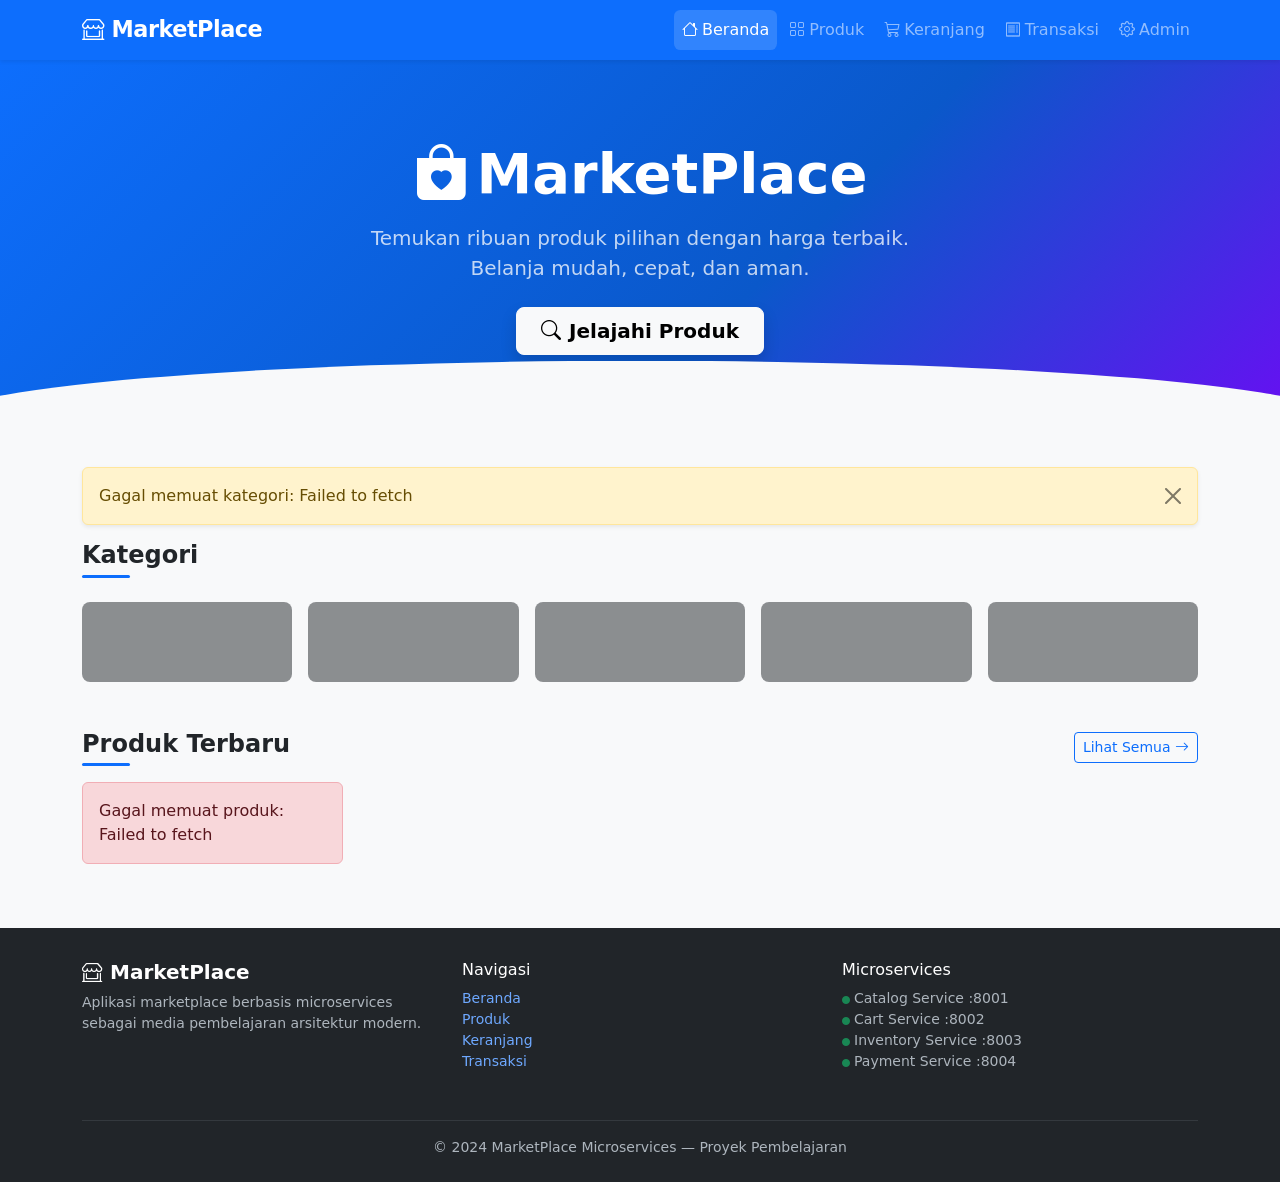
==== frontend/index.html @ 45de5c60 "Initial commit: MarketPlace Microservices" ====
<!DOCTYPE html>
<html lang="id">
<head>
  <meta charset="UTF-8">
  <meta name="viewport" content="width=device-width, initial-scale=1.0">
  <title>MarketPlace – Beranda</title>
  <link rel="stylesheet" href="https://cdn.jsdelivr.net/npm/bootstrap@5.3.2/dist/css/bootstrap.min.css">
  <link rel="stylesheet" href="https://cdn.jsdelivr.net/npm/bootstrap-icons@1.11.3/font/bootstrap-icons.min.css">
  <link rel="stylesheet" href="css/style.css">
</head>
<body>

<!-- ── Navbar ───────────────────────────────────────────────────── -->
<nav class="navbar navbar-expand-lg navbar-dark bg-primary sticky-top shadow-sm">
  <div class="container">
    <a class="navbar-brand" href="index.html"><i class="bi bi-shop-window me-2"></i>MarketPlace</a>
    <button class="navbar-toggler" type="button" data-bs-toggle="collapse" data-bs-target="#nav">
      <span class="navbar-toggler-icon"></span>
    </button>
    <div class="collapse navbar-collapse" id="nav">
      <ul class="navbar-nav ms-auto gap-1">
        <li class="nav-item"><a class="nav-link" href="index.html"><i class="bi bi-house me-1"></i>Beranda</a></li>
        <li class="nav-item"><a class="nav-link" href="products.html"><i class="bi bi-grid me-1"></i>Produk</a></li>
        <li class="nav-item">
          <a class="nav-link" href="cart.html">
            <i class="bi bi-cart3 me-1"></i>Keranjang
            <span class="cart-badge" style="display:none">0</span>
          </a>
        </li>
        <li class="nav-item"><a class="nav-link" href="transactions.html"><i class="bi bi-receipt me-1"></i>Transaksi</a></li>
        <li class="nav-item"><a class="nav-link" href="admin.html"><i class="bi bi-gear me-1"></i>Admin</a></li>
      </ul>
    </div>
  </div>
</nav>

<!-- ── Hero ─────────────────────────────────────────────────────── -->
<section class="hero-section">
  <div class="container text-center">
    <h1 class="display-4 fw-bold mb-3"><i class="bi bi-bag-heart-fill me-2"></i>MarketPlace</h1>
    <p class="lead mb-4 opacity-75">Temukan ribuan produk pilihan dengan harga terbaik.<br>Belanja mudah, cepat, dan aman.</p>
    <a href="products.html" class="btn btn-light btn-lg fw-semibold px-4 shadow">
      <i class="bi bi-search me-2"></i>Jelajahi Produk
    </a>
  </div>
</section>

<main class="py-5">
  <div class="container">

    <!-- Alert container -->
    <div id="alert-container"></div>

    <!-- ── Kategori ─────────────────────────────────────────────── -->
    <section class="mb-5">
      <h2 class="section-title">Kategori</h2>
      <div id="categories-row" class="row row-cols-2 row-cols-sm-3 row-cols-md-5 g-3">
        <div class="col"><div class="placeholder-glow"><div class="placeholder rounded-3" style="height:80px;width:100%"></div></div></div>
        <div class="col"><div class="placeholder-glow"><div class="placeholder rounded-3" style="height:80px;width:100%"></div></div></div>
        <div class="col"><div class="placeholder-glow"><div class="placeholder rounded-3" style="height:80px;width:100%"></div></div></div>
        <div class="col"><div class="placeholder-glow"><div class="placeholder rounded-3" style="height:80px;width:100%"></div></div></div>
        <div class="col"><div class="placeholder-glow"><div class="placeholder rounded-3" style="height:80px;width:100%"></div></div></div>
      </div>
    </section>

    <!-- ── Produk Terbaru ────────────────────────────────────────── -->
    <section>
      <div class="d-flex justify-content-between align-items-center mb-3">
        <h2 class="section-title mb-0">Produk Terbaru</h2>
        <a href="products.html" class="btn btn-outline-primary btn-sm">Lihat Semua <i class="bi bi-arrow-right"></i></a>
      </div>
      <div id="products-row" class="row row-cols-2 row-cols-md-3 row-cols-lg-4 g-4"></div>
    </section>

  </div>
</main>

<!-- ── Footer ────────────────────────────────────────────────────── -->
<footer>
  <div class="container">
    <div class="row">
      <div class="col-md-4 mb-3">
        <h5 class="text-white fw-bold"><i class="bi bi-shop-window me-2"></i>MarketPlace</h5>
        <p class="small">Aplikasi marketplace berbasis microservices sebagai media pembelajaran arsitektur modern.</p>
      </div>
      <div class="col-md-4 mb-3">
        <h6 class="text-white">Navigasi</h6>
        <ul class="list-unstyled small">
          <li><a href="index.html">Beranda</a></li>
          <li><a href="products.html">Produk</a></li>
          <li><a href="cart.html">Keranjang</a></li>
          <li><a href="transactions.html">Transaksi</a></li>
        </ul>
      </div>
      <div class="col-md-4 mb-3">
        <h6 class="text-white">Microservices</h6>
        <ul class="list-unstyled small">
          <li><i class="bi bi-circle-fill text-success me-1" style="font-size:.5rem"></i>Catalog Service :8001</li>
          <li><i class="bi bi-circle-fill text-success me-1" style="font-size:.5rem"></i>Cart Service :8002</li>
          <li><i class="bi bi-circle-fill text-success me-1" style="font-size:.5rem"></i>Inventory Service :8003</li>
          <li><i class="bi bi-circle-fill text-success me-1" style="font-size:.5rem"></i>Payment Service :8004</li>
        </ul>
      </div>
    </div>
    <hr class="border-secondary">
    <p class="text-center small mb-0">&copy; 2024 MarketPlace Microservices &mdash; Proyek Pembelajaran</p>
  </div>
</footer>

<script src="https://cdn.jsdelivr.net/npm/bootstrap@5.3.2/dist/js/bootstrap.bundle.min.js"></script>
<script src="js/config.js"></script>
<script>
'use strict';

const CATEGORY_ICONS = {
  'Elektronik':         'bi-cpu',
  'Fashion':            'bi-bag',
  'Makanan & Minuman':  'bi-cup-hot',
  'Olahraga':           'bi-trophy',
  'Buku & Alat Tulis':  'bi-book',
};
const CATEGORY_COLORS = ['primary','success','warning','danger','info'];

async function loadCategories() {
  try {
    const data = await apiCall(`${API.CATALOG}/categories`);
    const row  = document.getElementById('categories-row');
    row.innerHTML = '';
    data.data.forEach((cat, i) => {
      const icon  = CATEGORY_ICONS[cat.nama_kategori] || 'bi-tag';
      const color = CATEGORY_COLORS[i % CATEGORY_COLORS.length];
      row.insertAdjacentHTML('beforeend', `
        <div class="col">
          <a href="products.html?category=${cat.id_kategori}"
             class="card text-center text-decoration-none border-0 shadow-sm h-100 p-3 category-hover">
            <div class="fs-2 text-${color} mb-2"><i class="${icon}"></i></div>
            <div class="small fw-semibold text-dark">${cat.nama_kategori}</div>
            <div class="text-muted" style="font-size:.72rem">${cat.jumlah_produk} produk</div>
          </a>
        </div>`);
    });
  } catch (e) {
    showAlert('Gagal memuat kategori: ' + e.message, 'warning');
  }
}

async function loadLatestProducts() {
  const row = document.getElementById('products-row');
  showLoading('products-row', 'Memuat produk terbaru...');
  try {
    const data = await apiCall(`${API.CATALOG}/products`);
    const products = data.data.slice(0, 8);
    row.innerHTML = '';
    if (!products.length) {
      row.innerHTML = '<div class="col-12 text-center text-muted py-4">Belum ada produk.</div>';
      return;
    }
    products.forEach(p => {
      row.insertAdjacentHTML('beforeend', buildProductCard(p));
    });
    // Attach add-to-cart handlers
    row.querySelectorAll('.btn-add-cart').forEach(btn => {
      btn.addEventListener('click', () => addToCart(btn.dataset));
    });
  } catch (e) {
    row.innerHTML = `<div class="col-12"><div class="alert alert-danger">Gagal memuat produk: ${e.message}</div></div>`;
  }
}

function buildProductCard(p) {
  const img = p.gambar || `https://via.placeholder.com/400x300?text=${encodeURIComponent(p.nama_produk)}`;
  return `
    <div class="col">
      <div class="card product-card">
        <a href="product-detail.html?id=${p.id_produk}">
          <img src="${img}" class="card-img-top" alt="${p.nama_produk}"
               onerror="this.src='https://via.placeholder.com/400x300?text=No+Image'">
        </a>
        <div class="card-body d-flex flex-column p-3">
          <span class="badge bg-secondary category-badge mb-1">${p.nama_kategori || ''}</span>
          <h6 class="card-title flex-grow-1">
            <a href="product-detail.html?id=${p.id_produk}" class="text-decoration-none text-dark">${p.nama_produk}</a>
          </h6>
          <div class="price-tag mb-2">${formatCurrency(p.harga)}</div>
          <div class="d-flex gap-2">
            <a href="product-detail.html?id=${p.id_produk}" class="btn btn-outline-primary btn-sm flex-grow-1">Detail</a>
            <button class="btn btn-primary btn-sm btn-add-cart"
              data-id="${p.id_produk}" data-nama="${p.nama_produk}"
              data-harga="${p.harga}" data-gambar="${img}">
              <i class="bi bi-cart-plus"></i>
            </button>
          </div>
        </div>
      </div>
    </div>`;
}

async function addToCart(dataset) {
  try {
    await apiCall(`${API.CART}/cart/add`, {
      method: 'POST',
      body: JSON.stringify({
        user_id: USER_ID,
        id_produk: dataset.id,
        nama_produk: dataset.nama,
        harga: dataset.harga,
        jumlah: 1,
        gambar: dataset.gambar,
      }),
    });
    showAlert(`<i class="bi bi-check-circle me-1"></i><strong>${dataset.nama}</strong> ditambahkan ke keranjang!`, 'success');
    refreshCartBadge();
  } catch (e) {
    showAlert('Gagal menambahkan ke keranjang: ' + e.message, 'danger');
  }
}

loadCategories();
loadLatestProducts();
</script>
</body>
</html>
---- frontend/css/style.css ----
/* ─────────────────────────────────────────────────────────────────
   MarketPlace – Custom Styles (Bootstrap 5 overrides + extras)
   ───────────────────────────────────────────────────────────────── */

:root {
  --mp-primary:   #0d6efd;
  --mp-secondary: #6c757d;
  --mp-success:   #198754;
  --mp-danger:    #dc3545;
  --mp-bg:        #f8f9fa;
  --mp-card-shadow: 0 2px 12px rgba(0,0,0,.08);
  --mp-radius: .75rem;
}

/* ── Body ──────────────────────────────────────────────────────── */
body {
  background-color: var(--mp-bg);
  font-family: 'Segoe UI', system-ui, -apple-system, sans-serif;
  min-height: 100vh;
  display: flex;
  flex-direction: column;
}

main { flex: 1; }

/* ── Navbar ────────────────────────────────────────────────────── */
.navbar-brand {
  font-size: 1.4rem;
  font-weight: 700;
  letter-spacing: -.5px;
}

.navbar .nav-link {
  font-weight: 500;
  padding: .5rem .9rem;
  border-radius: .4rem;
  transition: background .2s;
}
.navbar .nav-link:hover,
.navbar .nav-link.active {
  background: rgba(255,255,255,.15);
}

/* ── Cart Badge ────────────────────────────────────────────────── */
.cart-badge {
  font-size: .65rem;
  min-width: 1.1rem;
  height: 1.1rem;
  display: inline-flex;
  align-items: center;
  justify-content: center;
  padding: 0 .25rem;
  border-radius: 50rem;
  background: #dc3545;
  color: #fff;
  vertical-align: super;
  margin-left: 2px;
}

/* ── Hero Section ──────────────────────────────────────────────── */
.hero-section {
  background: linear-gradient(135deg, #0d6efd 0%, #0a58ca 60%, #6610f2 100%);
  color: #fff;
  padding: 5rem 0 4rem;
  position: relative;
  overflow: hidden;
}
.hero-section::after {
  content: '';
  position: absolute;
  bottom: -2px;
  left: 0; right: 0;
  height: 60px;
  background: var(--mp-bg);
  clip-path: ellipse(55% 100% at 50% 100%);
}

/* ── Product Card ──────────────────────────────────────────────── */
.product-card {
  border: none;
  border-radius: var(--mp-radius);
  box-shadow: var(--mp-card-shadow);
  transition: transform .2s, box-shadow .2s;
  overflow: hidden;
  height: 100%;
  will-change: transform;
  backface-visibility: hidden;
}
.product-card:hover {
  transform: translateY(-4px);
  box-shadow: 0 8px 24px rgba(0,0,0,.12);
}
.product-card .card-img-top {
  height: 200px;
  object-fit: cover;
  background: #e9ecef;
}
.product-card .card-title {
  font-size: .95rem;
  font-weight: 600;
  display: -webkit-box;
  -webkit-line-clamp: 2;
  -webkit-box-orient: vertical;
  overflow: hidden;
}
.product-card .price-tag {
  font-size: 1.1rem;
  font-weight: 700;
  color: var(--mp-primary);
}
.product-card .category-badge {
  font-size: .7rem;
}

/* ── Category Filter Pills ─────────────────────────────────────── */
.category-pill {
  border-radius: 50rem;
  padding: .4rem 1rem;
  font-size: .85rem;
  font-weight: 500;
  cursor: pointer;
  transition: all .2s;
  border: 2px solid transparent;
}
.category-pill.active {
  background: var(--mp-primary);
  color: #fff;
  border-color: var(--mp-primary);
}
.category-pill:not(.active) {
  background: #fff;
  color: var(--mp-secondary);
  border-color: #dee2e6;
}
.category-pill:not(.active):hover {
  border-color: var(--mp-primary);
  color: var(--mp-primary);
}

/* ── Cart Table ────────────────────────────────────────────────── */
.cart-item-img {
  width: 70px;
  height: 70px;
  object-fit: cover;
  border-radius: .5rem;
}

/* ── Checkout Summary ──────────────────────────────────────────── */
.order-summary-card {
  border: none;
  border-radius: var(--mp-radius);
  box-shadow: var(--mp-card-shadow);
  position: sticky;
  top: 80px;
}

/* ── Transaction Cards ─────────────────────────────────────────── */
.transaction-card {
  border: none;
  border-radius: var(--mp-radius);
  box-shadow: var(--mp-card-shadow);
  transition: box-shadow .2s;
  cursor: pointer;
}
.transaction-card:hover {
  box-shadow: 0 6px 20px rgba(0,0,0,.12);
}

/* ── Status Badges ─────────────────────────────────────────────── */
.badge-PAID     { background-color: #198754; }
.badge-PENDING  { background-color: #ffc107; color: #333; }
.badge-FAILED   { background-color: #dc3545; }
.badge-CANCELLED{ background-color: #6c757d; }

/* ── Quantity Controls ─────────────────────────────────────────── */
.qty-btn {
  width: 32px;
  height: 32px;
  padding: 0;
  display: inline-flex;
  align-items: center;
  justify-content: center;
  border-radius: .375rem;
  font-size: 1rem;
  line-height: 1;
}
.qty-input {
  width: 50px;
  text-align: center;
  border-radius: .375rem;
}

/* ── Stock Badge ───────────────────────────────────────────────── */
.stock-ok     { color: var(--mp-success); font-weight: 600; }
.stock-low    { color: #fd7e14; font-weight: 600; }
.stock-empty  { color: var(--mp-danger);  font-weight: 600; }

/* ── Service Down Banner ───────────────────────────────────────── */
.service-down-banner {
  background: linear-gradient(135deg, #dc3545, #b02a37);
  color: #fff;
  border-radius: var(--mp-radius);
  padding: 1.5rem;
  text-align: center;
}

/* ── Footer ────────────────────────────────────────────────────── */
footer {
  background: #212529;
  color: #adb5bd;
  padding: 2rem 0 1.5rem;
  margin-top: auto;
}
footer a { color: #6ea8fe; text-decoration: none; }
footer a:hover { color: #fff; }

/* ── Utilities ─────────────────────────────────────────────────── */
.text-price { color: var(--mp-primary); font-weight: 700; }
.cursor-pointer { cursor: pointer; }
.section-title {
  font-size: 1.5rem;
  font-weight: 700;
  margin-bottom: 1.5rem;
  position: relative;
  padding-bottom: .5rem;
}
.section-title::after {
  content: '';
  position: absolute;
  left: 0; bottom: 0;
  width: 3rem;
  height: 3px;
  background: var(--mp-primary);
  border-radius: 2px;
}

/* ── Search Box ────────────────────────────────────────────────── */
.search-wrapper {
  position: relative;
}
.search-wrapper .bi-search {
  position: absolute;
  left: .9rem;
  top: 50%;
  transform: translateY(-50%);
  color: var(--mp-secondary);
}
.search-wrapper input {
  padding-left: 2.4rem;
}

/* ── Responsive tweaks ─────────────────────────────────────────── */
@media (max-width: 576px) {
  .hero-section { padding: 3rem 0 2.5rem; }
  .product-card .card-img-top { height: 160px; }
}
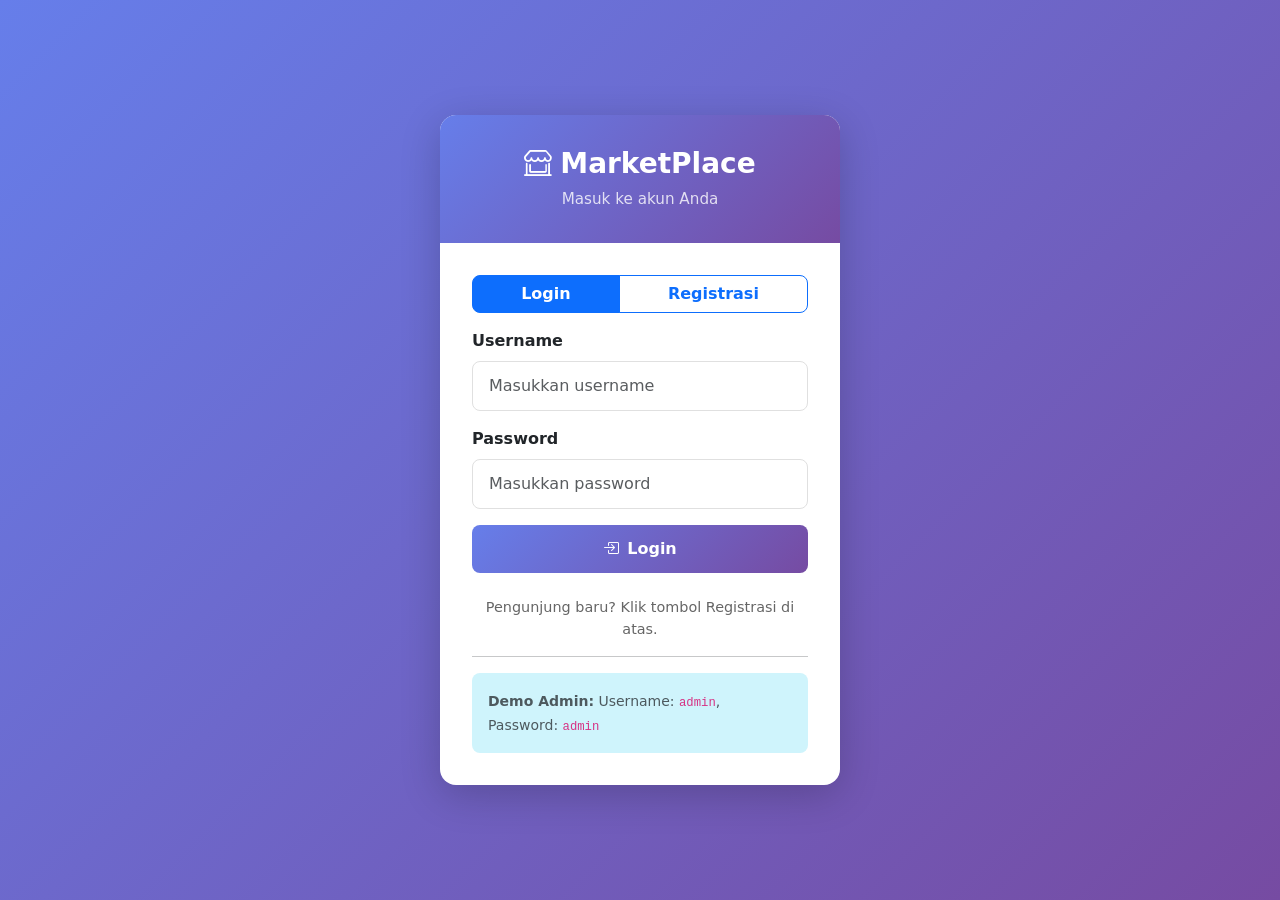
==== commit ac9f3276: "update inventory service" ====
--- a/frontend/index.html
+++ b/frontend/index.html
@@ -27,9 +27,9 @@
             <span class="cart-badge" style="display:none">0</span>
           </a>
         </li>
-        <li class="nav-item"><a class="nav-link" href="transactions.html"><i class="bi bi-receipt me-1"></i>Transaksi</a></li>
-        <li class="nav-item"><a class="nav-link" href="admin.html"><i class="bi bi-gear me-1"></i>Admin</a></li>
+        <li class="nav-item" id="admin-menu"><a class="nav-link" href="admin.html"><i class="bi bi-gear me-1"></i>Admin</a></li>
       </ul>
+      <div class="ms-3 d-flex justify-content-end" id="user-info-container"></div>
     </div>
   </div>
 </nav>
@@ -89,7 +89,6 @@
           <li><a href="index.html">Beranda</a></li>
           <li><a href="products.html">Produk</a></li>
           <li><a href="cart.html">Keranjang</a></li>
-          <li><a href="transactions.html">Transaksi</a></li>
         </ul>
       </div>
       <div class="col-md-4 mb-3">
@@ -108,7 +107,8 @@
 </footer>
 
 <script src="https://cdn.jsdelivr.net/npm/bootstrap@5.3.2/dist/js/bootstrap.bundle.min.js"></script>
-<script src="js/config.js"></script>
+<script src="js/config.js?v=20260707"></script>
+<script src="js/auth.js"></script>
 <script>
 'use strict';
 
@@ -148,15 +148,29 @@
   const row = document.getElementById('products-row');
   showLoading('products-row', 'Memuat produk terbaru...');
   try {
-    const data = await apiCall(`${API.CATALOG}/products`);
-    const products = data.data.slice(0, 8);
+    // Ambil produk dan stok secara paralel
+    const [prodResult, stockResult] = await Promise.allSettled([
+      apiCall(`${API.CATALOG}/products`),
+      apiCall(`${API.INVENTORY}/stock`),
+    ]);
+
+    if (prodResult.status === 'rejected') throw prodResult.reason;
+    const products = prodResult.value.data.slice(0, 8);
+
+    // Buat peta stok: { id_produk: jumlah }
+    const stockMap = {};
+    if (stockResult.status === 'fulfilled') {
+      stockResult.value.data.forEach(s => { stockMap[s.id_produk] = parseInt(s.jumlah); });
+    }
+
     row.innerHTML = '';
     if (!products.length) {
       row.innerHTML = '<div class="col-12 text-center text-muted py-4">Belum ada produk.</div>';
       return;
     }
     products.forEach(p => {
-      row.insertAdjacentHTML('beforeend', buildProductCard(p));
+      const stok = stockMap[p.id_produk] !== undefined ? stockMap[p.id_produk] : null;
+      row.insertAdjacentHTML('beforeend', buildProductCard(p, stok));
     });
     // Attach add-to-cart handlers
     row.querySelectorAll('.btn-add-cart').forEach(btn => {
@@ -167,8 +181,10 @@
   }
 }
 
-function buildProductCard(p) {
-  const img = p.gambar || `https://via.placeholder.com/400x300?text=${encodeURIComponent(p.nama_produk)}`;
+function buildProductCard(p, stok = null) {
+  const img         = p.gambar || `https://via.placeholder.com/400x300?text=${encodeURIComponent(p.nama_produk)}`;
+  const stockBadge  = buildStockBadge(stok);
+  const addDisabled = stok === 0 ? 'disabled' : '';
   return `
     <div class="col">
       <div class="card product-card">
@@ -182,11 +198,13 @@
             <a href="product-detail.html?id=${p.id_produk}" class="text-decoration-none text-dark">${p.nama_produk}</a>
           </h6>
           <div class="price-tag mb-2">${formatCurrency(p.harga)}</div>
+          ${stockBadge ? `<div class="mb-2">${stockBadge}</div>` : ''}
           <div class="d-flex gap-2">
             <a href="product-detail.html?id=${p.id_produk}" class="btn btn-outline-primary btn-sm flex-grow-1">Detail</a>
-            <button class="btn btn-primary btn-sm btn-add-cart"
+            <button class="btn btn-primary btn-sm btn-add-cart ${addDisabled}"
               data-id="${p.id_produk}" data-nama="${p.nama_produk}"
-              data-harga="${p.harga}" data-gambar="${img}">
+              data-harga="${p.harga}" data-gambar="${img}"
+              title="${stok === 0 ? 'Stok habis' : 'Tambah ke keranjang'}">
               <i class="bi bi-cart-plus"></i>
             </button>
           </div>
--- a/frontend/css/style.css
+++ b/frontend/css/style.css
@@ -234,6 +234,32 @@
   border-radius: 2px;
 }
 
+/* ── Real-time / SSE ──────────────────────────────────────────── */
+.live-dot {
+  display: inline-block;
+  width: 7px;
+  height: 7px;
+  background: #fff;
+  border-radius: 50%;
+  animation: live-pulse 1.4s ease-in-out infinite;
+  vertical-align: middle;
+  margin-right: 3px;
+}
+
+@keyframes live-pulse {
+  0%, 100% { opacity: 1;  transform: scale(1);   }
+  50%       { opacity: .3; transform: scale(.65); }
+}
+
+.stock-flash {
+  animation: stock-flash-bg 2s ease-out forwards;
+}
+
+@keyframes stock-flash-bg {
+  0%   { background-color: #fff3cd; }
+  100% { background-color: transparent; }
+}
+
 /* ── Search Box ────────────────────────────────────────────────── */
 .search-wrapper {
   position: relative;
